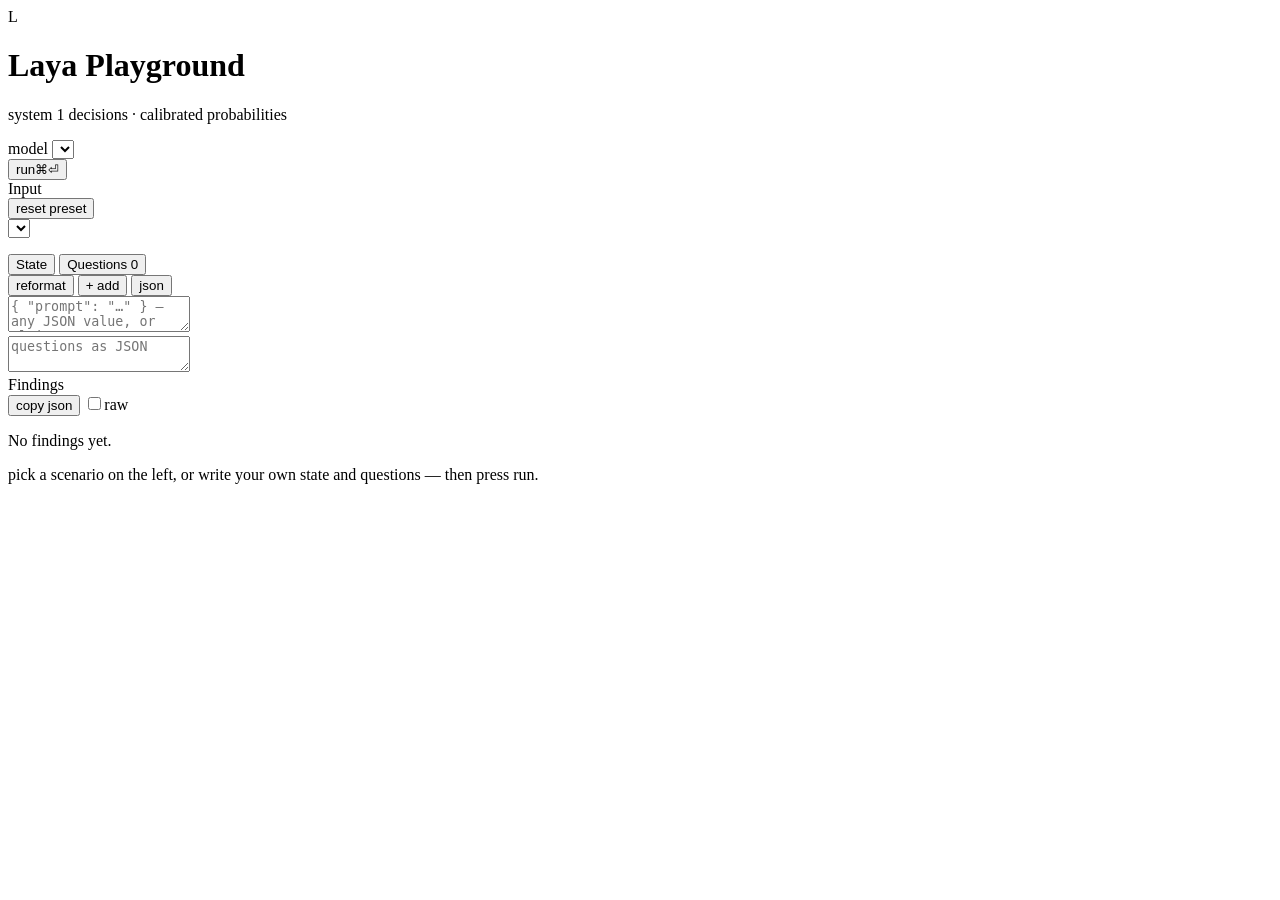
==== laya/webapp/static/index.html @ eec834ea "add the laya playground web app" ====
<!doctype html>
<html lang="en">
<head>
<meta charset="utf-8">
<meta name="viewport" content="width=device-width, initial-scale=1">
<title>Laya Playground — System 1 decisions</title>
<link rel="icon" href="data:image/svg+xml,%3Csvg xmlns='http://www.w3.org/2000/svg' viewBox='0 0 32 32'%3E%3Crect width='32' height='32' fill='%231b1814'/%3E%3Ctext x='16' y='23' font-family='Georgia,serif' font-size='19' fill='%23f2f0e9' text-anchor='middle'%3EL%3C/text%3E%3C/svg%3E">
<link rel="stylesheet" href="/static/style.css">
</head>
<body>

<header class="masthead">
  <div class="wordmark">
    <span class="mark" aria-hidden="true">L</span>
    <div class="wordmark-text">
      <h1>Laya Playground</h1>
      <p>system 1 decisions &middot; calibrated probabilities</p>
    </div>
  </div>

  <div class="masthead-tools">
    <div id="status" class="status" aria-live="polite"></div>
    <div class="ctl">
      <label class="ctl-label" for="model-select">model</label>
      <select id="model-select"></select>
    </div>
    <button id="run" class="btn primary" title="Run inference — Ctrl/Cmd+Enter">
      <span class="run-label">run</span><span class="key" aria-hidden="true">&#8984;&#9166;</span>
    </button>
  </div>
</header>

<main class="sheet">

  <!-- ------------------------------------------------------------- input -->
  <section class="col col-input">
    <div class="col-head">
      <span class="col-title">Input</span>
      <div class="col-actions">
        <button id="scenario-reset" class="link" title="Re-apply the selected scenario preset">reset preset</button>
      </div>
    </div>

    <div class="scenario">
      <select id="scenario-select" title="Load a preset scenario"></select>
      <p id="scenario-desc" class="scenario-desc"></p>
    </div>

    <div class="tabs" role="tablist" aria-label="Input sections">
      <button id="tab-state" class="tab" role="tab" aria-selected="true">State</button>
      <button id="tab-questions" class="tab" role="tab" aria-selected="false">
        Questions <span id="q-count" class="count">0</span>
      </button>
      <div class="tab-actions">
        <button id="state-format" class="link" title="Pretty-print the JSON">reformat</button>
        <button id="add-question" class="link hidden" title="Add a question">+ add</button>
        <button id="questions-json-toggle" class="link hidden" title="Switch between visual and JSON editing">json</button>
      </div>
    </div>

    <div class="panels">
      <div id="panel-state" class="panel-view active">
        <div class="editor">
          <textarea id="state-json" spellcheck="false" autocomplete="off"
                    placeholder='{ "prompt": "…" } — any JSON value, or plain text'></textarea>
          <span id="state-validity" class="validity" title="How the state will be sent"></span>
        </div>
      </div>
      <div id="panel-questions" class="panel-view">
        <div id="questions-builder" class="builder"></div>
        <textarea id="questions-json" spellcheck="false" autocomplete="off" class="hidden"
                  placeholder="questions as JSON"></textarea>
      </div>
    </div>
  </section>

  <!-- ---------------------------------------------------------- findings -->
  <section class="col col-findings">
    <div class="col-head">
      <span class="col-title">Findings</span>
      <div class="col-actions">
        <button id="copy-json" class="link" title="Copy the raw JSON response">copy json</button>
        <label class="check" title="Show the raw JSON response">
          <input type="checkbox" id="raw-toggle"><span>raw</span>
        </label>
      </div>
    </div>

    <p id="result-meta" class="result-meta"></p>

    <div id="results" class="results">
      <div class="empty">
        <p class="empty-title">No findings yet.</p>
        <p class="empty-note">pick a scenario on the left, or write your own state and questions &mdash; then press run.</p>
      </div>
    </div>
    <pre id="raw-json" class="raw hidden"></pre>
  </section>

</main>

<div id="toast" class="toast hidden" role="status"></div>
<script src="/static/app.js"></script>
</body>
</html>
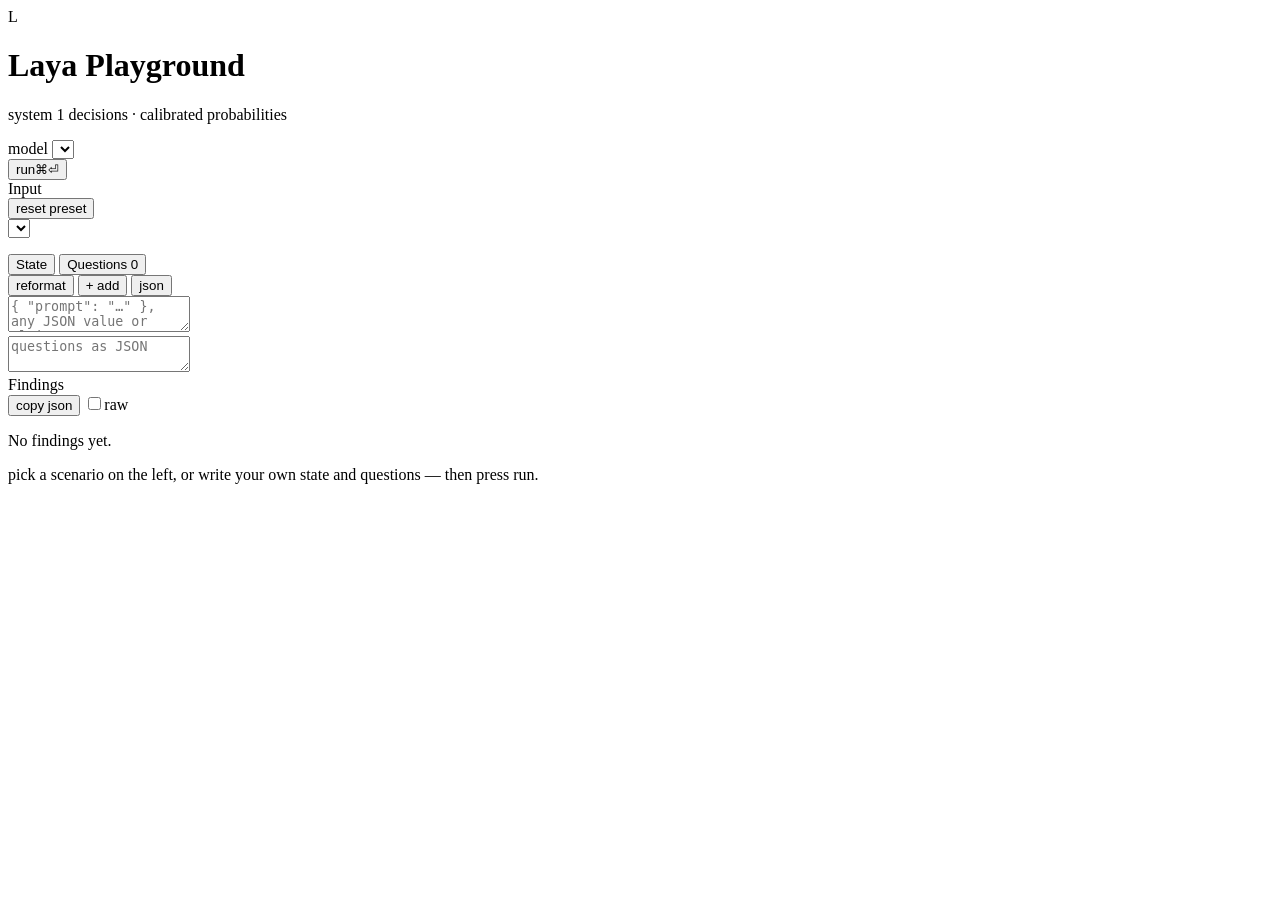
==== commit e90f4b10: "refactored the codebase" ====
--- a/laya/webapp/static/index.html
+++ b/laya/webapp/static/index.html
@@ -3,7 +3,7 @@
 <head>
 <meta charset="utf-8">
 <meta name="viewport" content="width=device-width, initial-scale=1">
-<title>Laya Playground — System 1 decisions</title>
+<title>Laya Playground: System 1 decisions</title>
 <link rel="icon" href="data:image/svg+xml,%3Csvg xmlns='http://www.w3.org/2000/svg' viewBox='0 0 32 32'%3E%3Crect width='32' height='32' fill='%231b1814'/%3E%3Ctext x='16' y='23' font-family='Georgia,serif' font-size='19' fill='%23f2f0e9' text-anchor='middle'%3EL%3C/text%3E%3C/svg%3E">
 <link rel="stylesheet" href="/static/style.css">
 </head>
@@ -24,7 +24,7 @@
       <label class="ctl-label" for="model-select">model</label>
       <select id="model-select"></select>
     </div>
-    <button id="run" class="btn primary" title="Run inference — Ctrl/Cmd+Enter">
+    <button id="run" class="btn primary" title="Run inference (Ctrl/Cmd+Enter)">
       <span class="run-label">run</span><span class="key" aria-hidden="true">&#8984;&#9166;</span>
     </button>
   </div>
@@ -62,7 +62,7 @@
       <div id="panel-state" class="panel-view active">
         <div class="editor">
           <textarea id="state-json" spellcheck="false" autocomplete="off"
-                    placeholder='{ "prompt": "…" } — any JSON value, or plain text'></textarea>
+                    placeholder='{ "prompt": "…" }, any JSON value or plain text'></textarea>
           <span id="state-validity" class="validity" title="How the state will be sent"></span>
         </div>
       </div>
